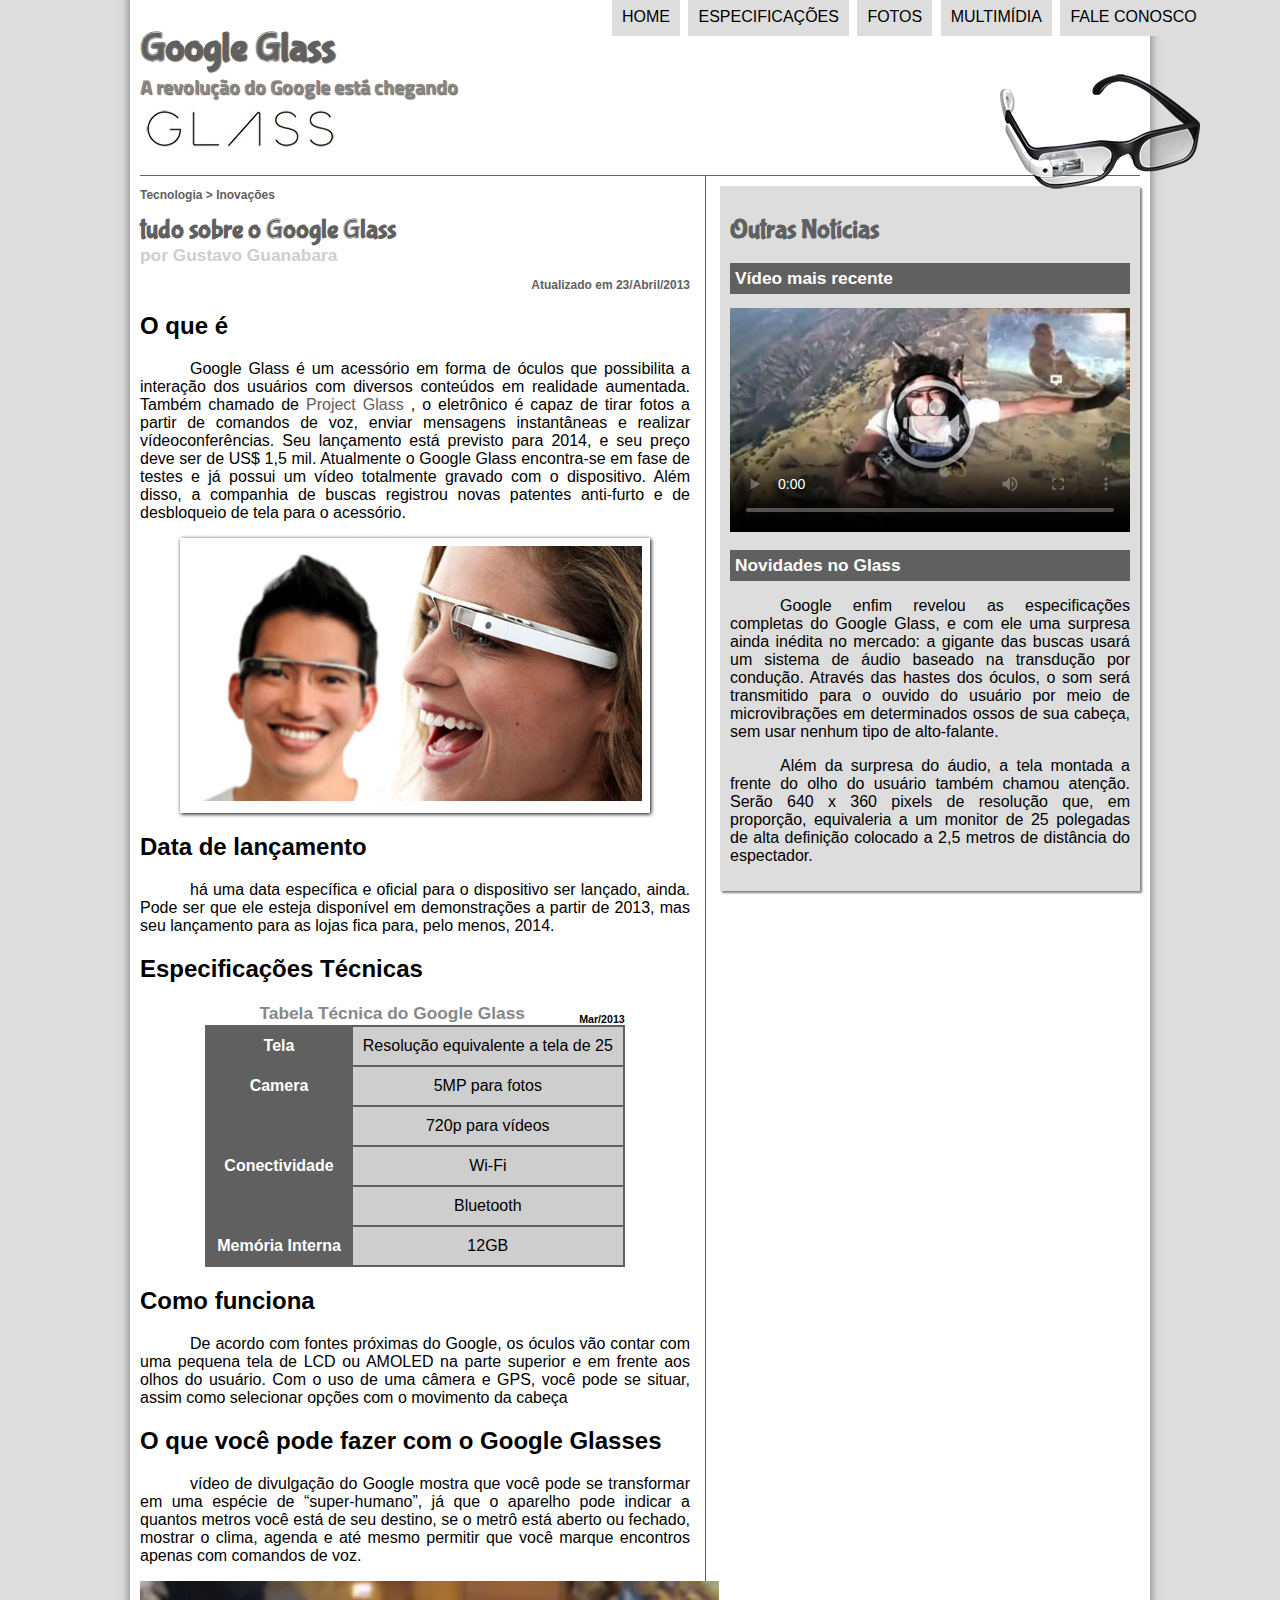
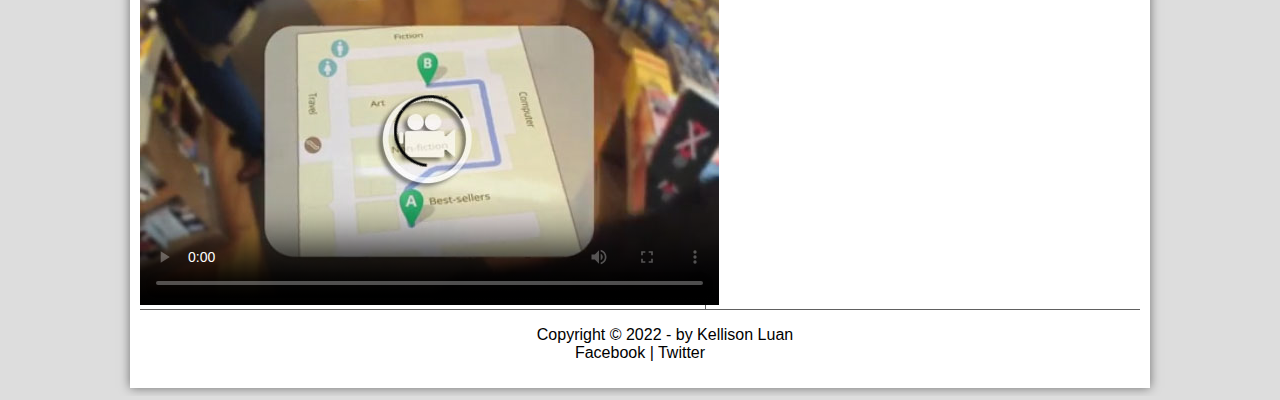
==== index.html @ 18d27b4a "VersãoFinal" ====
<!DOCTYPE html>
<html lang="pt-br">

<head>

    <meta charset="UTF-8"/>
    <title>Tudo Sobre o Google Glass</title>
    <link rel="stylesheet" href=" _css/estilo.css"/>  

</head>
<script language="javascript" src="_javascript/funcoes.js"></script>
<body>
    <div id="interface">

        <header id="cabecalho">
            <hgroup>
                <h1>Google Glass</h1>
                <h2>A revolução do Google está chegando</h2>
            </hgroup>

            <img id="icone" src="_imagens/glass-oculos-preto-peq.png">
            <nav id="menu">
                <h1>Menu Principal</h1>
                <ul>
                    <li onmouseover="mudaFoto('_imagens/home.png')" onmouseout="mudaFoto('_imagens/glass-oculos-preto-peq.png')"><a href="index.html">Home</a></li> 
                    <li onmouseover="mudaFoto('_imagens/especificacoes.png')" onmouseout="mudaFoto('_imagens/glass-oculos-preto-peq.png')"><a href="specs.html">Especificações</a></li> 
                    <li onmouseover="mudaFoto('_imagens/fotos.png')" onmouseout="mudaFoto('_imagens/glass-oculos-preto-peq.png')"><a href="fotos.html">Fotos</a></li>
                    <li onmouseover="mudaFoto('_imagens/multimidia.png')" onmouseout="mudaFoto('_imagens/glass-oculos-preto-peq.png')"><a href="multimidia.html">Multimídia</a></li> 
                    <li onmouseover="mudaFoto('_imagens/contato.png')" onmouseout="mudaFoto('_imagens/glass-oculos-preto-peq.png')"><a href="fale-conosco.html">Fale conosco</a></li>
                </ul>  
            </nav>    
        </header>

        <section id="corpo">
            <article id="noticia-principal">
            <header id="cabecalho-artigo">    
            <hgroup>
                <h3>Tecnologia > Inovações</h3>
                <h1> tudo sobre o Google Glass</h1>
                <h2>por Gustavo Guanabara</h2>
                <h3 class="direita">Atualizado em 23/Abril/2013</h3>
            </hgroup>
            </header>

            <h2>O que é</h2>
            <p> Google Glass é um acessório em forma de óculos que possibilita a interação dos usuários com diversos conteúdos em realidade aumentada. Também chamado de <a href="https://www.google.com/glass/start/" target="_blank">Project Glass</a> , o eletrônico é capaz de tirar fotos a partir de comandos de voz, enviar mensagens instantâneas e realizar vídeoconferências. Seu lançamento está previsto para 2014, e seu preço deve ser de US$ 1,5 mil. Atualmente o Google Glass encontra-se em fase de testes e já possui um vídeo totalmente gravado com o dispositivo. Além disso, a companhia de buscas registrou novas patentes anti-furto e de desbloqueio de tela para o acessório. </p>
            
            <figure class="foto-legenda">
                <img src="_imagens/glass-quadro-homem-mulher.jpg" alt=""/>
                <figcaption>
                    <h3>Google Glass</h3>
                    <p>Uma nova maneira de ver o mundo</p>
                </figcaption>
            </figure>        
            <h2>Data de lançamento</h2>
            <p> há uma data específica e oficial para o dispositivo ser lançado, ainda. Pode ser que ele esteja disponível em demonstrações a partir de 2013, mas seu lançamento para as lojas fica para, pelo menos, 2014.</p>

            <h2>Especificações Técnicas</h2>
            <table id="tabelaspec">
                <caption> Tabela Técnica do Google Glass <span>Mar/2013</span></caption>
                <trr><td class="ce"> Tela</td><td class="cd">Resolução equivalente a tela de 25</td></tr>
                <tr><td  class="ce" rowspan="2">Camera</td><td class="cd">5MP para fotos</td></tr>
                <tr><td class="cd">720p para vídeos</td></tr> 
                <tr><td  class="ce"rowspan="2">Conectividade</td><td class="cd" >Wi-Fi</td></tr>
                <tr><td class="cd" >Bluetooth</td></tr>
                <tr><td class="ce"> Memória Interna</td><td class="cd"> 12GB</td></tr>
            </table>

            <h2>Como funciona</h2>
            <p>De acordo com fontes próximas do Google, os óculos vão contar com uma pequena tela de LCD ou AMOLED na parte superior e em frente aos olhos do usuário. Com o uso de uma câmera e GPS, você pode se situar, assim como selecionar opções com o movimento da cabeça</p>

            <h2>O que você pode fazer com o Google Glasses</h2>
            <p> vídeo de divulgação do Google mostra que você pode se transformar em uma espécie de “super-humano”, já que o aparelho pode indicar a quantos metros você está de seu destino, se o metrô está aberto ou fechado, mostrar o clima, agenda e até mesmo permitir que você marque encontros apenas com comandos de voz.</p>

            <video id="filme" controls="controls" poster="_imagens/video-mini01.jpg">
                <source src="_media/one-day.mp4" type="video/mp4">
                Desculpe, mas não foi possivel carregar o vídeo.
            </video>
        </article>
        </section>

        <aside id="lateral">
            <h1>Outras Notícias</h1>
            <h2>Vídeo mais recente</h2>

            <video id="filme" controls="controls" poster="_imagens/video-mini02.jpg">
                <source src="_media/how-it-feels.mp4" type="video/mp4">
                Desculpe, mas não foi possivel carregar o vídeo.
            </video>

            <h2>Novidades no Glass</h2>
            <p> Google enfim revelou as especificações completas do Google Glass, e com ele uma surpresa ainda inédita no mercado: a gigante das buscas usará um sistema de áudio baseado na transdução por condução. Através das hastes dos óculos, o som será transmitido para o ouvido do usuário por meio de microvibrações em determinados ossos de sua cabeça, sem usar nenhum tipo de alto-falante.</p>

            <p>Além da surpresa do áudio, a tela montada a frente do olho do usuário também chamou atenção. Serão 640 x 360 pixels de resolução que, em proporção, equivaleria a um monitor de 25 polegadas de alta definição colocado a 2,5 metros de distância do espectador.</p>
        </aside>

        <footer id="rodape">
            <p> Copyright &copy; 2022 - by Kellison Luan <br/>
            Facebook | Twitter</p>
            
        </footer>

    </div>
</body>
</html>
---- _css/estilo.css ----
@charset "UTF-8";
@import url('https://fonts.googleapis.com/css2?family=Titillium+Web:wght@200&display=swap');
@font-face {
    font-family: 'FonteLogo';
    src: url('../_fonts/bubblegum-sans-regular.otf');
}

body{
    font-family: Arial, sans-serif ;
    background-color: #dddddd;
    color: rgba(0,0,0, 1);
 }
 p {
     text-align: justify;
     text-indent: 50px;
 }
a {
    color: #606060;
    text-decoration: none;
}

a:hover {
    text-decoration: underlines ;
}
div#interface {
    width: 1000px;
    background-color: white;
    margin: -20px auto 0px auto;
    box-shadow: 0px 0px 10px rgba(0, 0, 0, 0.5);
    padding: 10px;
}

header#cabecalho img#icone{
    position: absolute;
    left: 1000px;
    top: 70px;
}

header#cabecalho {
    border-bottom: 1px #606060 solid;
    height:  150px;
    background: url("../_imagens/glass-logo-peq.jpg") no-repeat 0px 80px;

}

header#cabecalho h1 {
    font-family: 'FonteLogo', sans-serif;
    font-size: 30pt;
    color: #606060;
    text-shadow: 1px 1px 1px rgba(0,0,0,0.6);
    padding: 0px;
    margin-bottom: 0px;
}

header#cabecalho h2 {
    font-family: 'Titillium Web', sans-serif;
    color: #888888;
    font-size: 15pt;
    text-shadow: 1px 1px 1px rgba(0,0,0,0.6);
    padding: 0px;
    margin-top: 0px;
}

 /* Formatação de imagens com legendas */

 figure.foto-legenda {
     position: relative;
     border: 8px solid white;
     box-shadow: 1px 1px 4px black;
 }
 figure.foto-legenda img{
     width: 100% ;
     height: 100% ;
 }

 figure.foto-legenda figcaption{
     opacity: 0;
     position: absolute;
     top: 0px;
     background-color: rgba(0,0,0,.4);
     color: white;
     width: 100%;
     height: 100%;
     padding: 10px;
     box-sizing: border-box;
     transition: opacity 1s;
 }

 figure.foto-legenda:hover figcaption{
     opacity: 1;
 }
 /* Formatação do Menu */
nav#menu {
    display: block;
}

 nav#menu ul {
     list-style: none;
     text-transform: uppercase;
     position: absolute;
     top: -20px;
     left: 570px;
 }

 nav#menu li {
    display: inline-block ;
    background-color: #dddddd;
    padding: 10px;
    margin: 2px;
    transition: background-color 1s;
 }

 nav#menu li:hover{
     background-color: #606060;
 }

nav#menu h1 {
    display: none;
}

nav#menu a{
    color: black;
    text-decoration: none;
}

nav#menu a:hover{
    color: #ffffff;
}

section#corpo {
    display: block;
    width: 550px;
    float: left;
    border-right: 1px solid #606060;
    padding-right: 15px;

}

header#cabecalho-artigo h1{
    font-family: 'FonteLogo', sans-serif;
    font-size: 20pt;
    color: #606060;
    margin-bottom: 0px;
    margin-top: 0px;
}

header#cabecalho-artigo h2{
    font-size: 13pt;
    color: #cecece;
    background-color: #ffffff;
    margin: 0px ;
}

header#cabecalho-artigo h3{
    font-size: 12px;
    color: #606060;

}

.direita {
    text-align: right;
}
table#tabelaspec{
    border: 1px solid #606060;
    border-spacing: 0px;
    margin-left: auto;
    margin-right: auto;
} 

table#tabelaspec td{
    border: 1px solid #606060;
    padding: 10px;
    text-align:center;
    vertical-align: middle;
}

table#tabelaspec td.ce {
    color: #ffffff;
    background-color: #606060;
    vertical-align: top;
    font-weight: bold;
}

table#tabelaspec td.cd {
    background-color: #cecece;
     
}

table#tabelaspec caption{
    color: #888888;
    font-size: 13pt;
    font-weight: bolder;
}

table#tabelaspec caption span{
    display: block;
    float: right;
    color: #000000;
    font-size: 8pt;
    margin-top: 10px;
}

aside#lateral {
    display: block;
    width: 400px;
    float: right;
    background-color: #dddddd;
    padding: 10px ;
    margin-top: 10px;
    box-shadow: 2px 2px 2px rgba(0, 0, 0, 0.5);
    
}
aside#lateral h1{
    font-family: 'FonteLogo', sans-serif;
    font-size: 20pt;
    color: #606060;
} 
aside#lateral h2{
    background-color: #606060 ;
    font-size: 13pt;
    color: #ffffff;
    padding: 5px;
}
footer#rodape {
    clear: both;
    border-top: 1px solid #606060;
}

footer#rodape p {
    text-align: center;
}
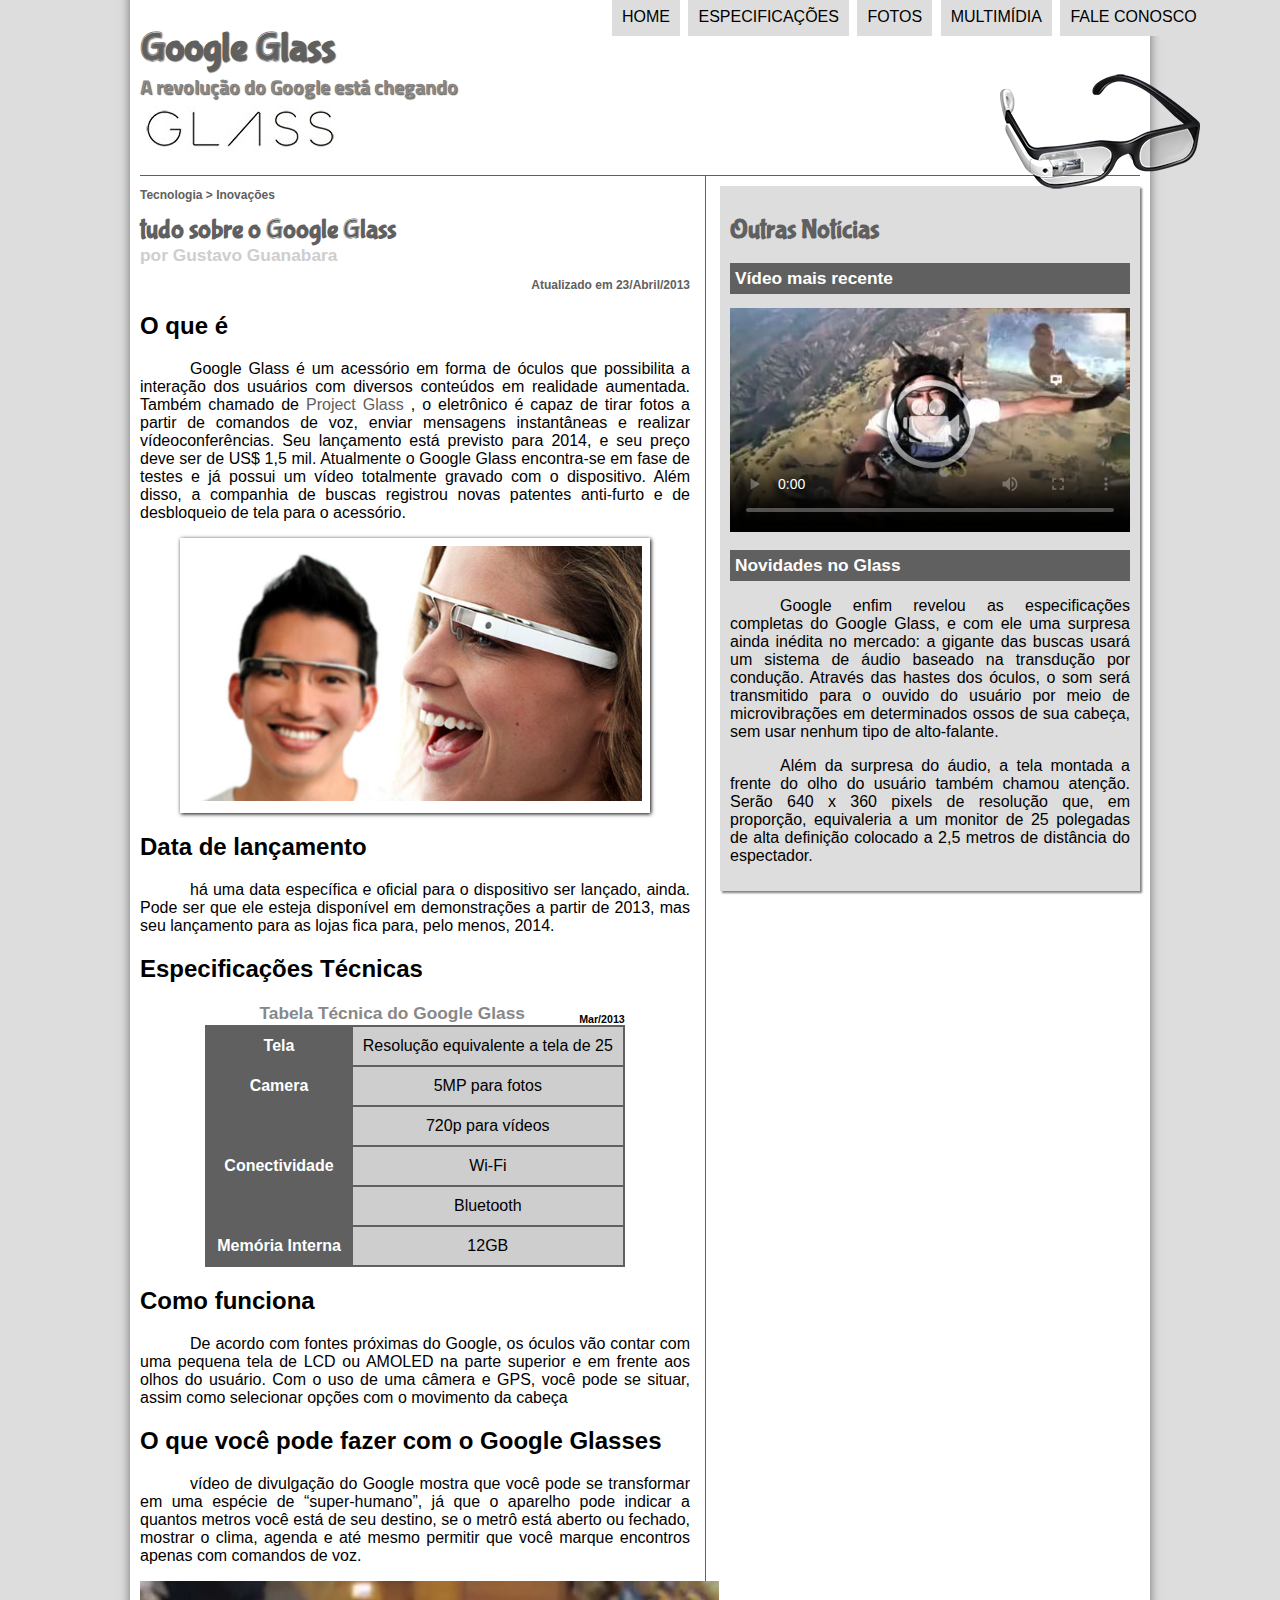
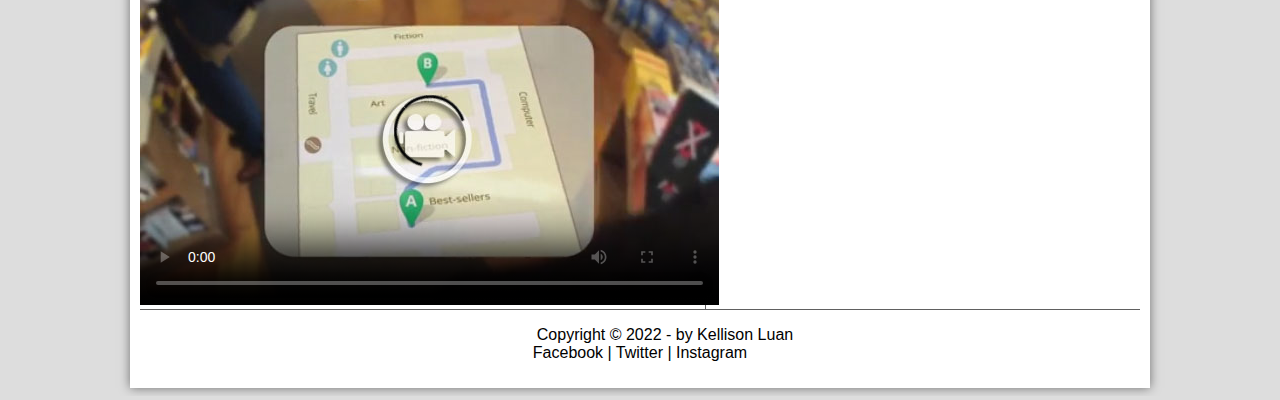
==== commit c46d5d94: "Footer-RedesSociais" ====
--- a/index.html
+++ b/index.html
@@ -96,7 +96,7 @@
 
         <footer id="rodape">
             <p> Copyright &copy; 2022 - by Kellison Luan <br/>
-            Facebook | Twitter</p>
+            Facebook | Twitter | Instagram</p>
             
         </footer>
 
